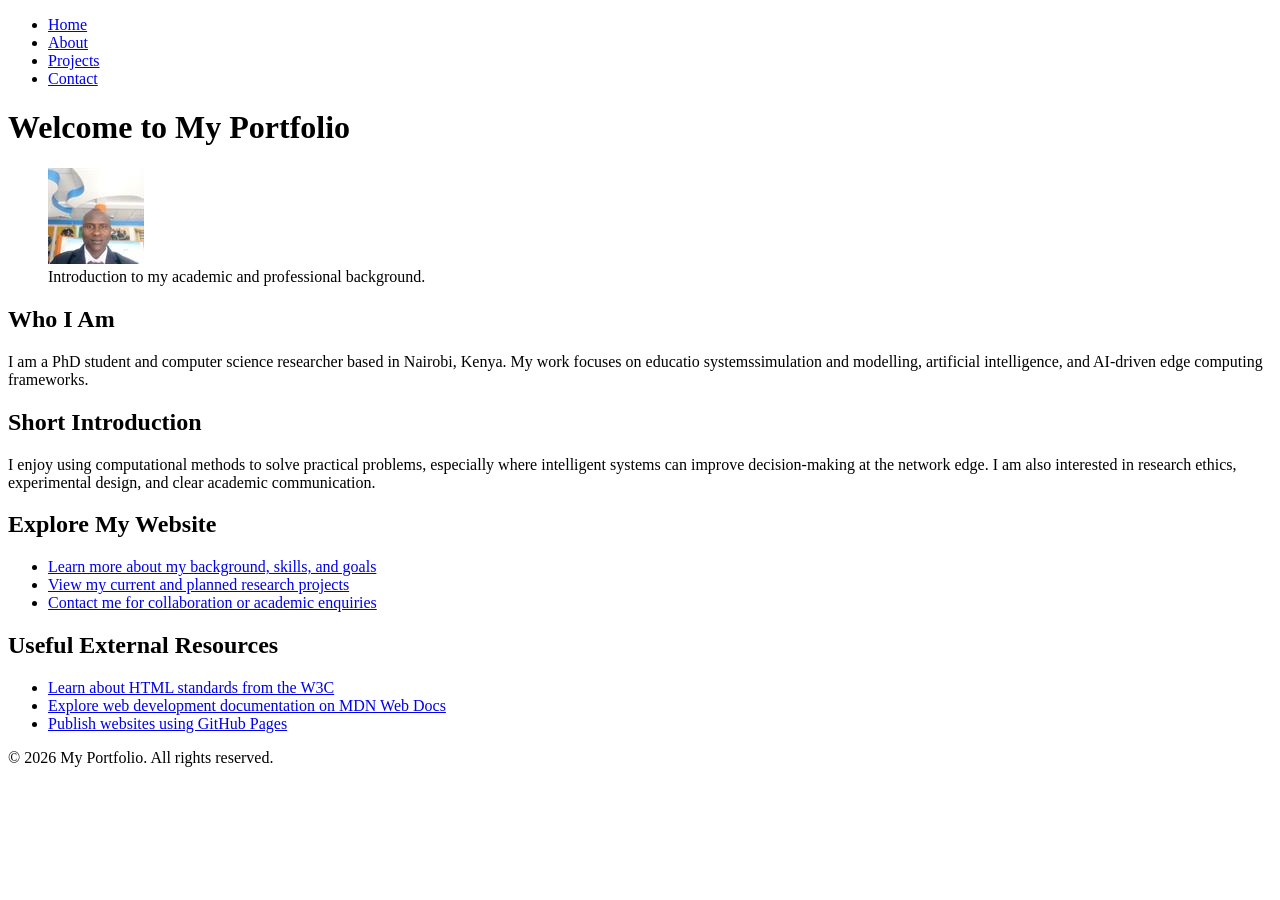
==== index.html @ 08def810 "Week 2 Portfolio Challenge" ====
<!DOCTYPE html>
<html lang="en">
<head>
  <meta charset="UTF-8">
  <meta name="viewport" content="width=device-width, initial-scale=1.0">
  <meta name="description" content="Personal portfolio of a computer science researcher interested in AI, edge computing, simulation, and modelling.">
  <title>Home | My Portfolio</title>
</head>
<body>

  <header>
    <nav aria-label="Main navigation">
      <ul>
        <li><a href="index.html">Home</a></li>
        <li><a href="about.html">About</a></li>
        <li><a href="projects.html">Projects</a></li>
        <li><a href="contact.html">Contact</a></li>
      </ul>
    </nav>
  </header>

  <main>
    <h1>Welcome to My Portfolio</h1>

    <figure>
      <img src="images/Passport.jpg" alt="Portrait of a computer science researcher working at a desk with a laptop">
      <figcaption>Introduction to my academic and professional background.</figcaption>
    </figure>

    <h2>Who I Am</h2>
    <p>
      I am a PhD student and computer science researcher based in Nairobi, Kenya.
      My work focuses on educatio systemssimulation and modelling, artificial intelligence, and
      AI-driven edge computing frameworks.
    </p>

    <h2>Short Introduction</h2>
    <p>
      I enjoy using computational methods to solve practical problems, especially
      where intelligent systems can improve decision-making at the network edge.
      I am also interested in research ethics, experimental design, and clear
      academic communication.
    </p>

    <h2>Explore My Website</h2>
    <ul>
      <li><a href="about.html">Learn more about my background, skills, and goals</a></li>
      <li><a href="projects.html">View my current and planned research projects</a></li>
      <li><a href="contact.html">Contact me for collaboration or academic enquiries</a></li>
    </ul>

    <h2>Useful External Resources</h2>
    <ul>
      <li><a href="https://www.w3.org/html/" target="_blank" rel="noopener">Learn about HTML standards from the W3C</a></li>
      <li><a href="https://developer.mozilla.org/en-US/docs/Web" target="_blank" rel="noopener">Explore web development documentation on MDN Web Docs</a></li>
      <li><a href="https://pages.github.com/" target="_blank" rel="noopener">Publish websites using GitHub Pages</a></li>
    </ul>
  </main>

  <footer>
    <p>&copy; 2026 My Portfolio. All rights reserved.</p>
  </footer>

</body>
</html>
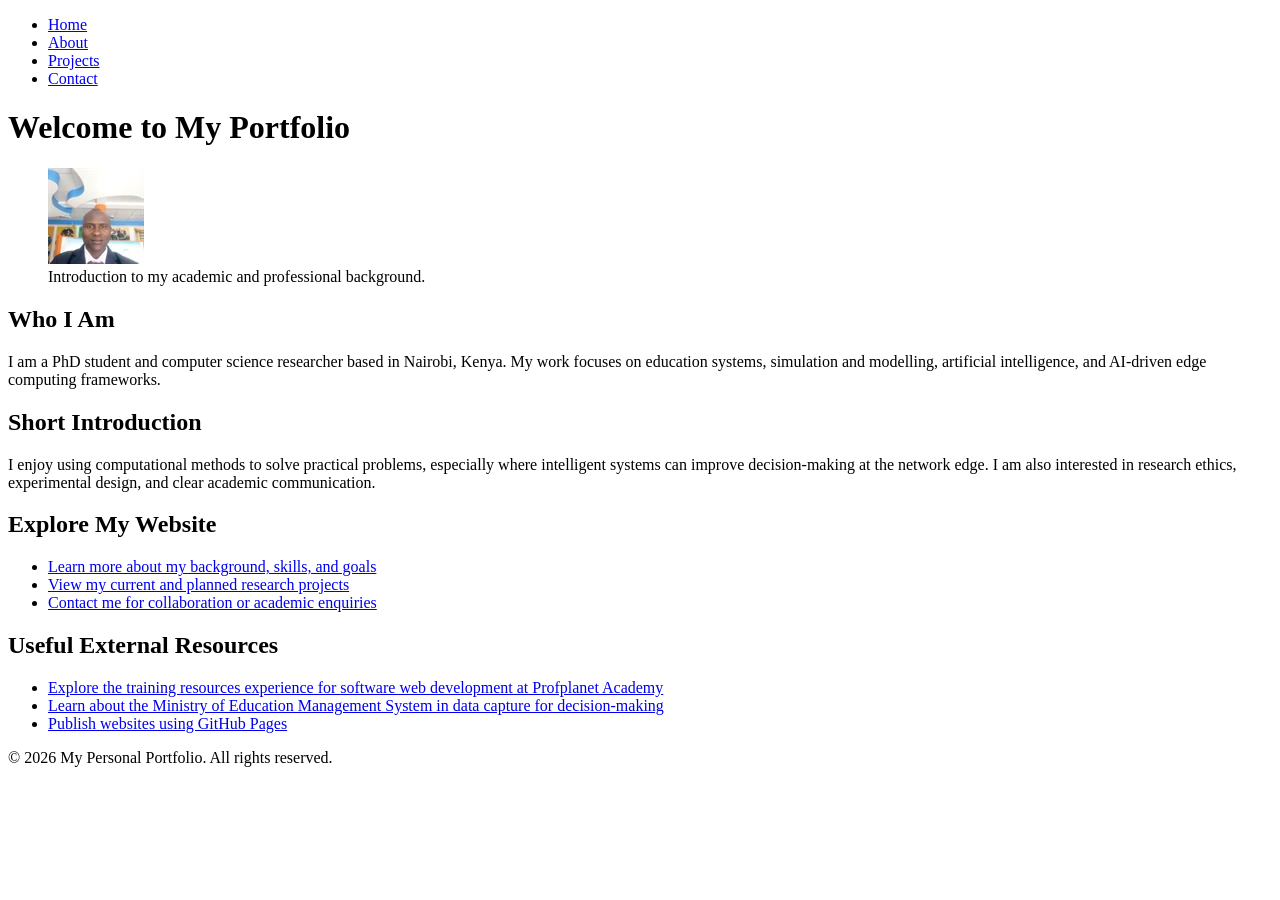
==== commit 5826ab4e: "Add additional content in index and about pages" ====
--- a/index.html
+++ b/index.html
@@ -3,8 +3,8 @@
 <head>
   <meta charset="UTF-8">
   <meta name="viewport" content="width=device-width, initial-scale=1.0">
-  <meta name="description" content="Personal portfolio of a computer science researcher interested in AI, edge computing, simulation, and modelling.">
-  <title>Home | My Portfolio</title>
+  <meta name="description" content="Personal portfolio of a computer science researcher interested in Education systems, edge computing, simulation, and modelling.">
+  <title>Home | My Personal Portfolio</title>
 </head>
 <body>
 
@@ -30,7 +30,7 @@
     <h2>Who I Am</h2>
     <p>
       I am a PhD student and computer science researcher based in Nairobi, Kenya.
-      My work focuses on educatio systemssimulation and modelling, artificial intelligence, and
+      My work focuses on education systems, simulation and modelling, artificial intelligence, and
       AI-driven edge computing frameworks.
     </p>
 
@@ -51,14 +51,14 @@
 
     <h2>Useful External Resources</h2>
     <ul>
-      <li><a href="https://www.w3.org/html/" target="_blank" rel="noopener">Learn about HTML standards from the W3C</a></li>
-      <li><a href="https://developer.mozilla.org/en-US/docs/Web" target="_blank" rel="noopener">Explore web development documentation on MDN Web Docs</a></li>
+      <li><a href="https://www.profplanetacademy.com" target="_blank" rel="noopener">Explore the training resources experience for software web development at Profplanet Academy</a></li>
+      <li><a href="http://kemis.go.ke" target="_blank" rel="noopener">Learn about the Ministry of Education Management System in data capture for decision-making</a></li>
       <li><a href="https://pages.github.com/" target="_blank" rel="noopener">Publish websites using GitHub Pages</a></li>
     </ul>
   </main>
 
   <footer>
-    <p>&copy; 2026 My Portfolio. All rights reserved.</p>
+    <p>&copy; 2026 My Personal Portfolio. All rights reserved.</p>
   </footer>
 
 </body>
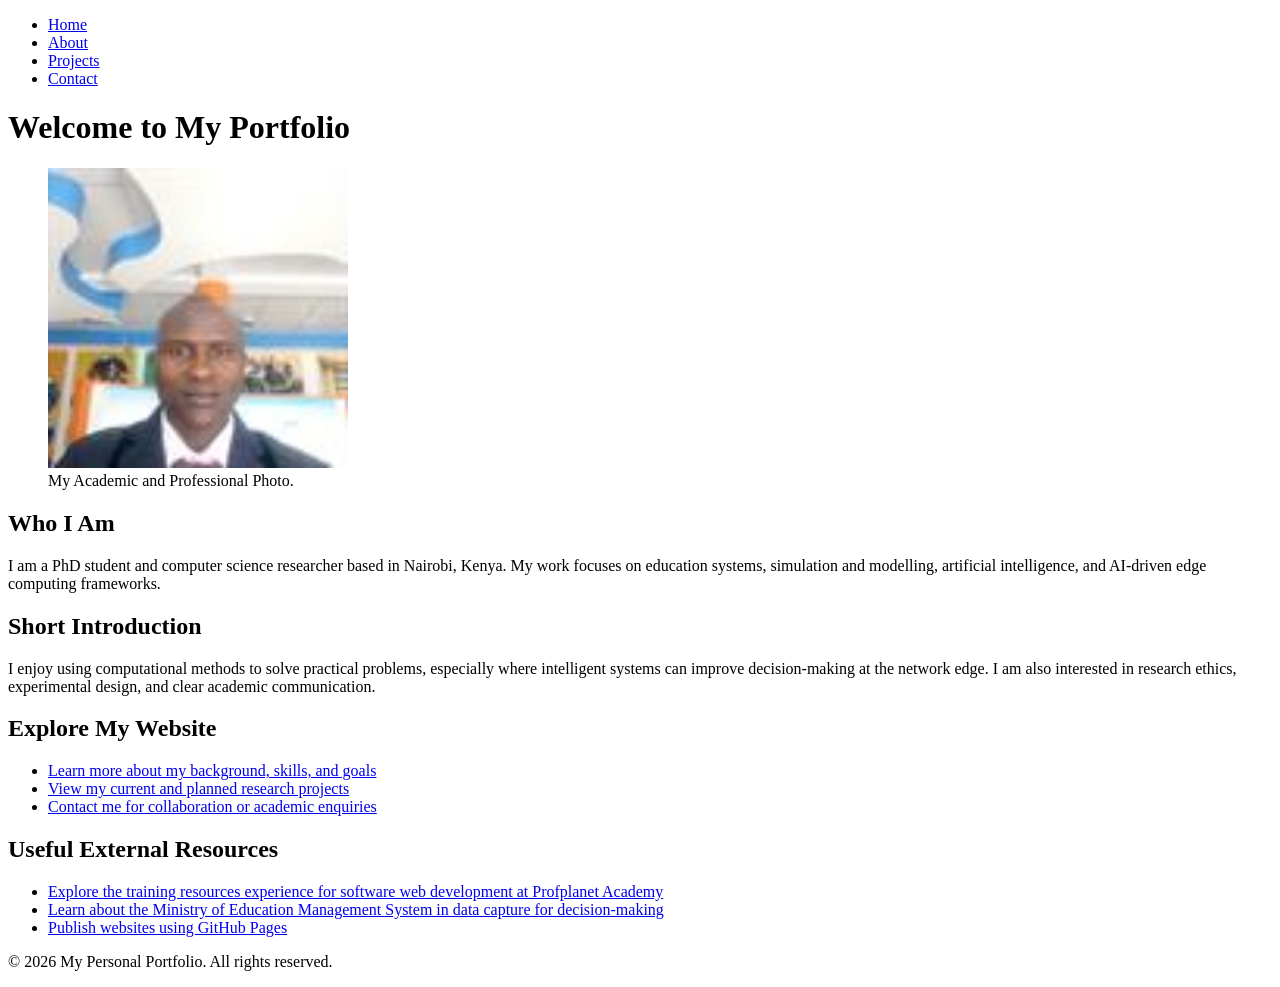
==== commit f2021b17: "Add updates on images,and content for three pages" ====
--- a/index.html
+++ b/index.html
@@ -23,8 +23,8 @@
     <h1>Welcome to My Portfolio</h1>
 
     <figure>
-      <img src="images/Passport.jpg" alt="Portrait of a computer science researcher working at a desk with a laptop">
-      <figcaption>Introduction to my academic and professional background.</figcaption>
+      <img src="images/Profile.jpg" style="width: 300px; height: auto" alt="Portrait of a computer science researcher working at a desk with a laptop">
+      <figcaption>My Academic and Professional Photo.</figcaption>
     </figure>
 
     <h2>Who I Am</h2>
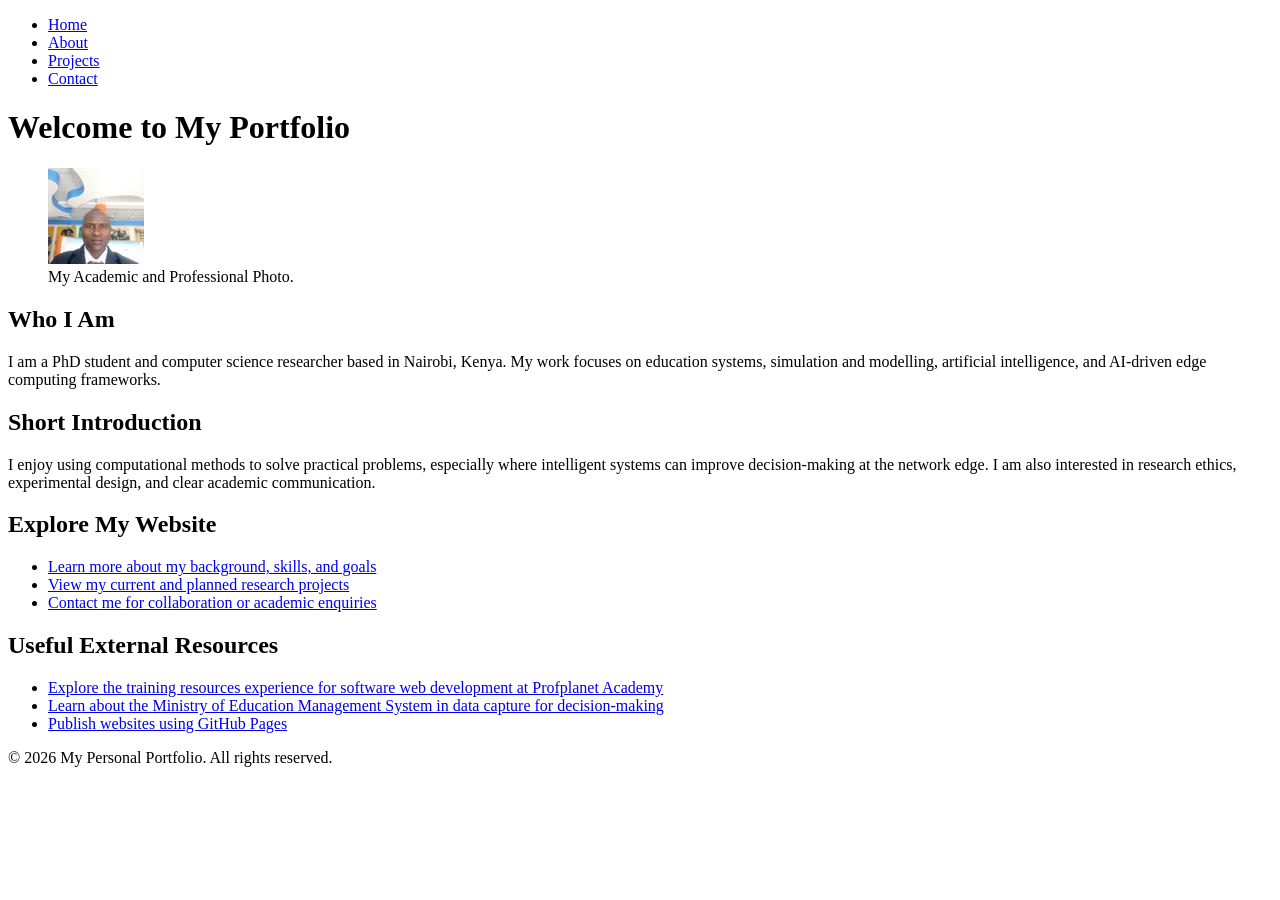
==== commit 2bc82968: "Add changes in about file, contact, project and index file" ====
--- a/index.html
+++ b/index.html
@@ -23,7 +23,7 @@
     <h1>Welcome to My Portfolio</h1>
 
     <figure>
-      <img src="images/Profile.jpg" style="width: 300px; height: auto" alt="Portrait of a computer science researcher working at a desk with a laptop">
+      <img src="images/Profile.jpg" style="max-width: 100%; height: auto;" alt="Portrait of a computer science researcher working at a desk with a laptop">
       <figcaption>My Academic and Professional Photo.</figcaption>
     </figure>
 
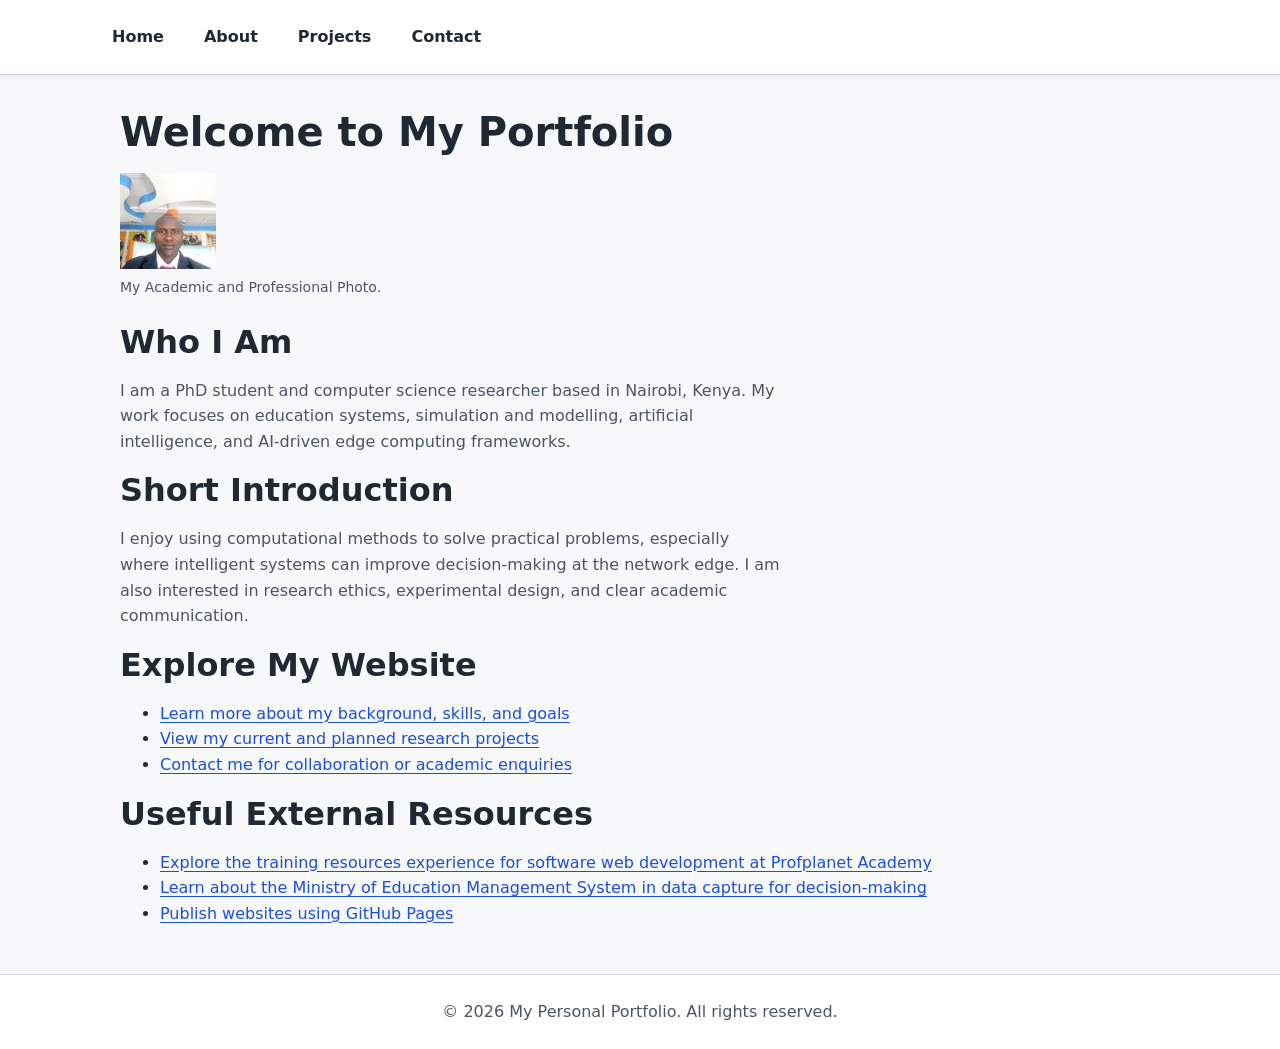
==== commit 76cd8095: "Add external stylesheet with CSS reset and design tokens" ====
--- a/index.html
+++ b/index.html
@@ -1,65 +1,101 @@
-<!DOCTYPE html>
+<!doctype html>
 <html lang="en">
-<head>
-  <meta charset="UTF-8">
-  <meta name="viewport" content="width=device-width, initial-scale=1.0">
-  <meta name="description" content="Personal portfolio of a computer science researcher interested in Education systems, edge computing, simulation, and modelling.">
-  <title>Home | My Personal Portfolio</title>
-</head>
-<body>
+  <head>
+    <link rel="stylesheet" href="css/styles.css" />
+    <meta charset="UTF-8" />
+    <meta name="viewport" content="width=device-width, initial-scale=1.0" />
+    <meta
+      name="description"
+      content="Personal portfolio of a computer science researcher interested in Education systems, edge computing, simulation, and modelling."
+    />
+    <title>Home | My Personal Portfolio</title>
+    
+  </head>
+  <body>
+    <header>
+      <nav aria-label="Main navigation">
+        <ul>
+          <li><a href="index.html">Home</a></li>
+          <li><a href="about.html">About</a></li>
+          <li><a href="projects.html">Projects</a></li>
+          <li><a href="contact.html">Contact</a></li>
+        </ul>
+      </nav>
+    </header>
 
-  <header>
-    <nav aria-label="Main navigation">
+    <main>
+      <h1>Welcome to My Portfolio</h1>
+
+      <figure>
+        <img
+          src="images/Profile.jpg"
+          style="max-width: 100%; height: auto"
+          alt="Portrait of a computer science researcher working at a desk with a laptop"
+        />
+        <figcaption>My Academic and Professional Photo.</figcaption>
+      </figure>
+
+      <h2>Who I Am</h2>
+      <p>
+        I am a PhD student and computer science researcher based in Nairobi,
+        Kenya. My work focuses on education systems, simulation and modelling,
+        artificial intelligence, and AI-driven edge computing frameworks.
+      </p>
+
+      <h2>Short Introduction</h2>
+      <p>
+        I enjoy using computational methods to solve practical problems,
+        especially where intelligent systems can improve decision-making at the
+        network edge. I am also interested in research ethics, experimental
+        design, and clear academic communication.
+      </p>
+
+      <h2>Explore My Website</h2>
       <ul>
-        <li><a href="index.html">Home</a></li>
-        <li><a href="about.html">About</a></li>
-        <li><a href="projects.html">Projects</a></li>
-        <li><a href="contact.html">Contact</a></li>
+        <li>
+          <a href="about.html"
+            >Learn more about my background, skills, and goals</a
+          >
+        </li>
+        <li>
+          <a href="projects.html"
+            >View my current and planned research projects</a
+          >
+        </li>
+        <li>
+          <a href="contact.html"
+            >Contact me for collaboration or academic enquiries</a
+          >
+        </li>
       </ul>
-    </nav>
-  </header>
 
-  <main>
-    <h1>Welcome to My Portfolio</h1>
+      <h2>Useful External Resources</h2>
+      <ul>
+        <li>
+          <a
+            href="https://www.profplanetacademy.com"
+            target="_blank"
+            rel="noopener"
+            >Explore the training resources experience for software web
+            development at Profplanet Academy</a
+          >
+        </li>
+        <li>
+          <a href="http://kemis.go.ke" target="_blank" rel="noopener"
+            >Learn about the Ministry of Education Management System in data
+            capture for decision-making</a
+          >
+        </li>
+        <li>
+          <a href="https://pages.github.com/" target="_blank" rel="noopener"
+            >Publish websites using GitHub Pages</a
+          >
+        </li>
+      </ul>
+    </main>
 
-    <figure>
-      <img src="images/Profile.jpg" style="max-width: 100%; height: auto;" alt="Portrait of a computer science researcher working at a desk with a laptop">
-      <figcaption>My Academic and Professional Photo.</figcaption>
-    </figure>
-
-    <h2>Who I Am</h2>
-    <p>
-      I am a PhD student and computer science researcher based in Nairobi, Kenya.
-      My work focuses on education systems, simulation and modelling, artificial intelligence, and
-      AI-driven edge computing frameworks.
-    </p>
-
-    <h2>Short Introduction</h2>
-    <p>
-      I enjoy using computational methods to solve practical problems, especially
-      where intelligent systems can improve decision-making at the network edge.
-      I am also interested in research ethics, experimental design, and clear
-      academic communication.
-    </p>
-
-    <h2>Explore My Website</h2>
-    <ul>
-      <li><a href="about.html">Learn more about my background, skills, and goals</a></li>
-      <li><a href="projects.html">View my current and planned research projects</a></li>
-      <li><a href="contact.html">Contact me for collaboration or academic enquiries</a></li>
-    </ul>
-
-    <h2>Useful External Resources</h2>
-    <ul>
-      <li><a href="https://www.profplanetacademy.com" target="_blank" rel="noopener">Explore the training resources experience for software web development at Profplanet Academy</a></li>
-      <li><a href="http://kemis.go.ke" target="_blank" rel="noopener">Learn about the Ministry of Education Management System in data capture for decision-making</a></li>
-      <li><a href="https://pages.github.com/" target="_blank" rel="noopener">Publish websites using GitHub Pages</a></li>
-    </ul>
-  </main>
-
-  <footer>
-    <p>&copy; 2026 My Personal Portfolio. All rights reserved.</p>
-  </footer>
-
-</body>
+    <footer>
+      <p>&copy; 2026 My Personal Portfolio. All rights reserved.</p>
+    </footer>
+  </body>
 </html>
--- a/css/styles.css
+++ b/css/styles.css
@@ -0,0 +1,628 @@
+/*
+  Portfolio stylesheet
+  File: css/styles.css
+  Used by: index.html, about.html, projects.html, contact.html
+*/
+
+/* ---------- 1. Design tokens ---------- */
+
+:root {
+  --color-background: #f7f8fa;
+  --color-surface: #ffffff;
+  --color-text: #1f2933;
+  --color-muted: #4b5563;
+  --color-primary: #1d4ed8;
+  --color-primary-dark: #16389c;
+  --color-accent: #92400e;
+  --color-border: #d1d5db;
+  --color-table-header: #e8eefc;
+
+  --font-size-sm: 0.875rem;
+  --font-size-base: 1rem;
+  --font-size-lg: 1.25rem;
+  --font-size-xl: 1.5rem;
+  --font-size-2xl: 2rem;
+  --font-size-3xl: 2.5rem;
+
+  --space-1: 0.25rem;
+  --space-2: 0.5rem;
+  --space-3: 1rem;
+  --space-4: 1.5rem;
+  --space-5: 2rem;
+  --space-6: 3rem;
+
+  --radius-sm: 0.375rem;
+  --radius-md: 0.75rem;
+  --border-width: 1px;
+  --container-width: 68rem;
+  --header-height: 6rem;
+  --transition-speed: 180ms;
+}
+
+/* ---------- 2. Reset ---------- */
+
+*,
+*::before,
+*::after {
+  box-sizing: border-box;
+}
+
+html {
+  scroll-behavior: smooth;
+  scroll-padding-top: var(--header-height);
+}
+
+body {
+  margin: 0;
+  font-family:
+    "Inter",
+    "Segoe UI",
+    system-ui,
+    -apple-system,
+    sans-serif;
+  font-size: var(--font-size-base);
+  line-height: 1.6;
+  color: var(--color-text);
+  background-color: var(--color-background);
+}
+
+img,
+video {
+  display: block;
+  max-width: 100%;
+  height: auto;
+}
+
+iframe {
+  display: block;
+  max-width: 100%;
+}
+
+figure {
+  max-width: 100%;
+  margin: 0 0 var(--space-4);
+}
+
+figcaption {
+  margin-top: var(--space-2);
+  color: var(--color-muted);
+  font-size: var(--font-size-sm);
+  line-height: 1.5;
+}
+
+button,
+input,
+textarea,
+select {
+  font: inherit;
+}
+
+main,
+section,
+article,
+nav,
+header,
+footer,
+figure {
+  min-width: 0;
+}
+
+pre {
+  max-width: 100%;
+  overflow-x: auto;
+}
+
+p,
+li,
+td,
+th {
+  overflow-wrap: break-word;
+}
+
+/* ---------- 3. Global typography ---------- */
+
+h1,
+h2,
+h3,
+h4 {
+  color: var(--color-text);
+  line-height: 1.25;
+  overflow-wrap: anywhere;
+}
+
+h1 {
+  margin: 0 0 var(--space-3);
+  font-size: var(--font-size-3xl);
+}
+
+h2 {
+  margin: 0 0 var(--space-3);
+  font-size: var(--font-size-2xl);
+}
+
+h3 {
+  margin: 0 0 var(--space-2);
+  font-size: var(--font-size-xl);
+}
+
+p {
+  max-width: 65ch;
+  margin: 0 0 var(--space-3);
+  color: var(--color-muted);
+}
+
+strong,
+b {
+  color: var(--color-text);
+}
+
+small,
+.small-text {
+  font-size: var(--font-size-sm);
+  color: var(--color-muted);
+}
+
+/* ---------- 4. Page layout ---------- */
+
+/* Works with the plain <main> in projects.html. */
+main {
+  width: 100%;
+  max-width: var(--container-width);
+  margin: 0 auto;
+  padding: var(--space-5) var(--space-4);
+}
+
+/* Reusable container for other pages. */
+.container {
+  width: 100%;
+  max-width: var(--container-width);
+  margin: 0 auto;
+  padding: 0 var(--space-4);
+}
+
+section {
+  margin: 0 0 var(--space-5);
+  padding: var(--space-4);
+  background-color: var(--color-surface);
+  border: var(--border-width) solid var(--color-border);
+  border-radius: var(--radius-md);
+  box-shadow: 0 2px 8px rgb(31 41 51 / 0.05);
+}
+
+section > h2 {
+  margin-bottom: var(--space-3);
+}
+
+.section {
+  padding: var(--space-5) 0;
+  border-bottom: var(--border-width) solid var(--color-border);
+}
+
+.section:last-of-type {
+  border-bottom: 0;
+}
+
+.page-title {
+  margin-bottom: var(--space-3);
+  font-size: var(--font-size-3xl);
+  line-height: 1.15;
+}
+
+/* ---------- 5. Sticky header and navigation ---------- */
+
+/* Targets the actual <header> in projects.html. */
+body > header {
+  position: sticky;
+  top: 0;
+  z-index: 100;
+  padding: var(--space-3) var(--space-4);
+  background-color: var(--color-surface);
+  border-bottom: var(--border-width) solid var(--color-border);
+  box-shadow: 0 2px 6px rgb(31 41 51 / 0.05);
+}
+
+/* Also supports reusable header classes. */
+.site-header {
+  position: sticky;
+  top: 0;
+  z-index: 100;
+  background-color: var(--color-surface);
+  border-bottom: var(--border-width) solid var(--color-border);
+}
+
+body > header nav,
+.site-nav {
+  width: 100%;
+  max-width: var(--container-width);
+  margin: 0 auto;
+}
+
+body > header nav ul,
+.site-nav ul {
+  display: flex;
+  flex-wrap: wrap;
+  align-items: center;
+  gap: var(--space-2);
+  margin: 0;
+  padding: 0;
+  list-style: none;
+}
+
+body > header nav a,
+.site-nav a {
+  display: inline-block;
+  padding: var(--space-2) var(--space-3);
+  border-radius: var(--radius-sm);
+  color: var(--color-text);
+  font-weight: 600;
+  text-decoration: none;
+  transition:
+    background-color var(--transition-speed) ease,
+    color var(--transition-speed) ease;
+}
+
+body > header nav a:hover,
+.site-nav a:hover {
+  color: var(--color-surface);
+  background-color: var(--color-primary);
+}
+
+body > header nav a:focus-visible,
+.site-nav a:focus-visible {
+  color: var(--color-surface);
+  background-color: var(--color-primary);
+}
+
+/* ---------- 6. Links and keyboard accessibility ---------- */
+
+a {
+  color: var(--color-primary);
+  text-underline-offset: 0.2em;
+  transition: color var(--transition-speed) ease;
+}
+
+a:hover {
+  color: var(--color-primary-dark);
+  text-decoration-thickness: 2px;
+}
+
+a:focus-visible,
+button:focus-visible,
+input:focus-visible,
+textarea:focus-visible,
+select:focus-visible {
+  outline: 3px solid var(--color-accent);
+  outline-offset: 3px;
+}
+
+/* ---------- 7. Reusable buttons ---------- */
+
+.button {
+  display: inline-block;
+  max-width: 100%;
+  padding: var(--space-2) var(--space-4);
+  border: var(--border-width) solid var(--color-primary);
+  border-radius: var(--radius-sm);
+  background-color: var(--color-primary);
+  color: var(--color-surface);
+  font: inherit;
+  font-weight: 600;
+  text-align: center;
+  text-decoration: none;
+  cursor: pointer;
+  transition:
+    background-color var(--transition-speed) ease,
+    border-color var(--transition-speed) ease,
+    color var(--transition-speed) ease,
+    transform var(--transition-speed) ease;
+}
+
+.button:hover {
+  background-color: var(--color-primary-dark);
+  border-color: var(--color-primary-dark);
+  color: var(--color-surface);
+  transform: translateY(-2px);
+}
+
+.button-secondary {
+  background-color: transparent;
+  color: var(--color-primary);
+}
+
+.button-secondary:hover {
+  background-color: var(--color-primary);
+  color: var(--color-surface);
+}
+
+/* ---------- 8. Project cards and images ---------- */
+
+/* Each project <section> becomes a card. */
+main > section {
+  position: relative;
+  min-width: 0;
+  margin-bottom: var(--space-5);
+  padding: var(--space-4);
+  background-color: var(--color-surface);
+  border: var(--border-width) solid var(--color-border);
+  border-radius: var(--radius-md);
+  box-shadow: 0 2px 8px rgb(31 41 51 / 0.06);
+  transition:
+    box-shadow var(--transition-speed) ease,
+    transform var(--transition-speed) ease;
+}
+
+main > section:hover {
+  box-shadow: 0 6px 16px rgb(31 41 51 / 0.1);
+}
+
+main > section img,
+.project-card img {
+  width: 100%;
+  max-width: 100%;
+  height: auto;
+  margin-bottom: var(--space-2);
+  border-radius: var(--radius-sm);
+  object-fit: contain;
+}
+
+main > section figure {
+  margin-bottom: var(--space-4);
+}
+
+.project-grid {
+  display: grid;
+  grid-template-columns: repeat(auto-fit, minmax(min(100%, 17rem), 1fr));
+  gap: var(--space-4);
+}
+
+.project-card,
+.profile-card,
+.contact-card,
+.card {
+  position: relative;
+  min-width: 0;
+  padding: var(--space-4);
+  margin-bottom: var(--space-4);
+  background-color: var(--color-surface);
+  border: var(--border-width) solid var(--color-border);
+  border-radius: var(--radius-md);
+  box-shadow: 0 2px 8px rgb(31 41 51 / 0.06);
+}
+
+.project-card:hover {
+  transform: translateY(-2px);
+}
+
+.card h2,
+.card h3,
+.project-card h2,
+.project-card h3 {
+  margin-top: 0;
+}
+
+.card p:last-child,
+.project-card p:last-child {
+  margin-bottom: 0;
+}
+
+/* Optional badge: place inside a relatively positioned card. */
+.badge {
+  position: absolute;
+  top: var(--space-3);
+  right: var(--space-3);
+  z-index: 1;
+  max-width: calc(100% - 2 * var(--space-3));
+  padding: var(--space-1) var(--space-2);
+  border-radius: 999px;
+  background-color: var(--color-accent);
+  color: var(--color-surface);
+  font-size: var(--font-size-sm);
+  font-weight: 700;
+  overflow-wrap: anywhere;
+}
+
+.badge-featured {
+  background-color: var(--color-primary);
+}
+
+.badge-in-progress {
+  background-color: var(--color-accent);
+}
+
+/* ---------- 9. Project summary table ---------- */
+
+main > table {
+  width: 100%;
+  max-width: 100%;
+  margin: var(--space-4) 0 var(--space-5);
+  border-collapse: collapse;
+  background-color: var(--color-surface);
+  border: var(--border-width) solid var(--color-border);
+  border-radius: var(--radius-sm);
+}
+
+/* The table scrolls within its own area on small screens. */
+main > table {
+  display: block;
+  overflow-x: auto;
+}
+
+table caption {
+  padding: var(--space-3);
+  color: var(--color-muted);
+  font-size: var(--font-size-sm);
+  text-align: left;
+}
+
+table th,
+table td {
+  padding: var(--space-3);
+  border: var(--border-width) solid var(--color-border);
+  text-align: left;
+  vertical-align: top;
+  line-height: 1.5;
+}
+
+table thead th {
+  background-color: var(--color-table-header);
+  color: var(--color-text);
+  font-weight: 700;
+}
+
+table tbody th {
+  background-color: var(--color-background);
+  font-weight: 600;
+}
+
+table tbody tr:nth-child(even) {
+  background-color: #f8fafc;
+}
+
+/* ---------- 10. Contact form ---------- */
+
+.contact-form {
+  width: 100%;
+  max-width: 40rem;
+}
+
+.form-field {
+  margin-bottom: var(--space-4);
+}
+
+label {
+  display: block;
+  margin-bottom: var(--space-2);
+  color: var(--color-text);
+  font-weight: 600;
+}
+
+input,
+textarea,
+select {
+  display: block;
+  width: 100%;
+  min-width: 0;
+  padding: var(--space-2) var(--space-3);
+  border: var(--border-width) solid var(--color-border);
+  border-radius: var(--radius-sm);
+  background-color: var(--color-surface);
+  color: var(--color-text);
+  line-height: 1.5;
+}
+
+textarea {
+  min-height: 8rem;
+  resize: vertical;
+}
+
+input:focus-visible,
+textarea:focus-visible,
+select:focus-visible {
+  border-color: var(--color-primary);
+}
+
+/* ---------- 11. Footer ---------- */
+
+body > footer,
+.site-footer {
+  padding: var(--space-4);
+  background-color: var(--color-surface);
+  border-top: var(--border-width) solid var(--color-border);
+  color: var(--color-muted);
+}
+
+body > footer p,
+.site-footer p {
+  max-width: var(--container-width);
+  margin: 0 auto;
+  text-align: center;
+}
+
+/* ---------- 12. Tablet screens ---------- */
+
+@media (max-width: 768px) {
+  :root {
+    --font-size-3xl: 2.25rem;
+    --font-size-2xl: 1.75rem;
+  }
+
+  main {
+    padding: var(--space-4);
+  }
+
+  main > section {
+    padding: var(--space-3);
+  }
+
+  body > header nav ul,
+  .site-nav ul {
+    gap: var(--space-1);
+  }
+}
+
+/* ---------- 13. Mobile screens ---------- */
+
+@media (max-width: 480px) {
+  :root {
+    --font-size-3xl: 2rem;
+    --font-size-2xl: 1.625rem;
+    --header-height: 8rem;
+  }
+
+  main {
+    padding: var(--space-3);
+  }
+
+  body > header {
+    padding: var(--space-2);
+  }
+
+  body > header nav ul,
+  .site-nav ul {
+    width: 100%;
+    gap: var(--space-1);
+  }
+
+  body > header nav a,
+  .site-nav a {
+    padding: var(--space-2);
+    text-align: center;
+  }
+
+  main > section {
+    padding: var(--space-3);
+    margin-bottom: var(--space-4);
+  }
+
+  .project-grid {
+    grid-template-columns: minmax(0, 1fr);
+  }
+
+  table th,
+  table td {
+    padding: var(--space-2);
+  }
+
+  .button {
+    max-width: 100%;
+  }
+}
+
+/* ---------- 14. Reduced motion ---------- */
+
+@media (prefers-reduced-motion: reduce) {
+  *,
+  *::before,
+  *::after {
+    scroll-behavior: auto !important;
+    transition-duration: 0.01ms !important;
+    animation-duration: 0.01ms !important;
+    animation-iteration-count: 1 !important;
+  }
+
+  main > section:hover,
+  .project-card:hover,
+  .button:hover {
+    transform: none;
+  }
+}
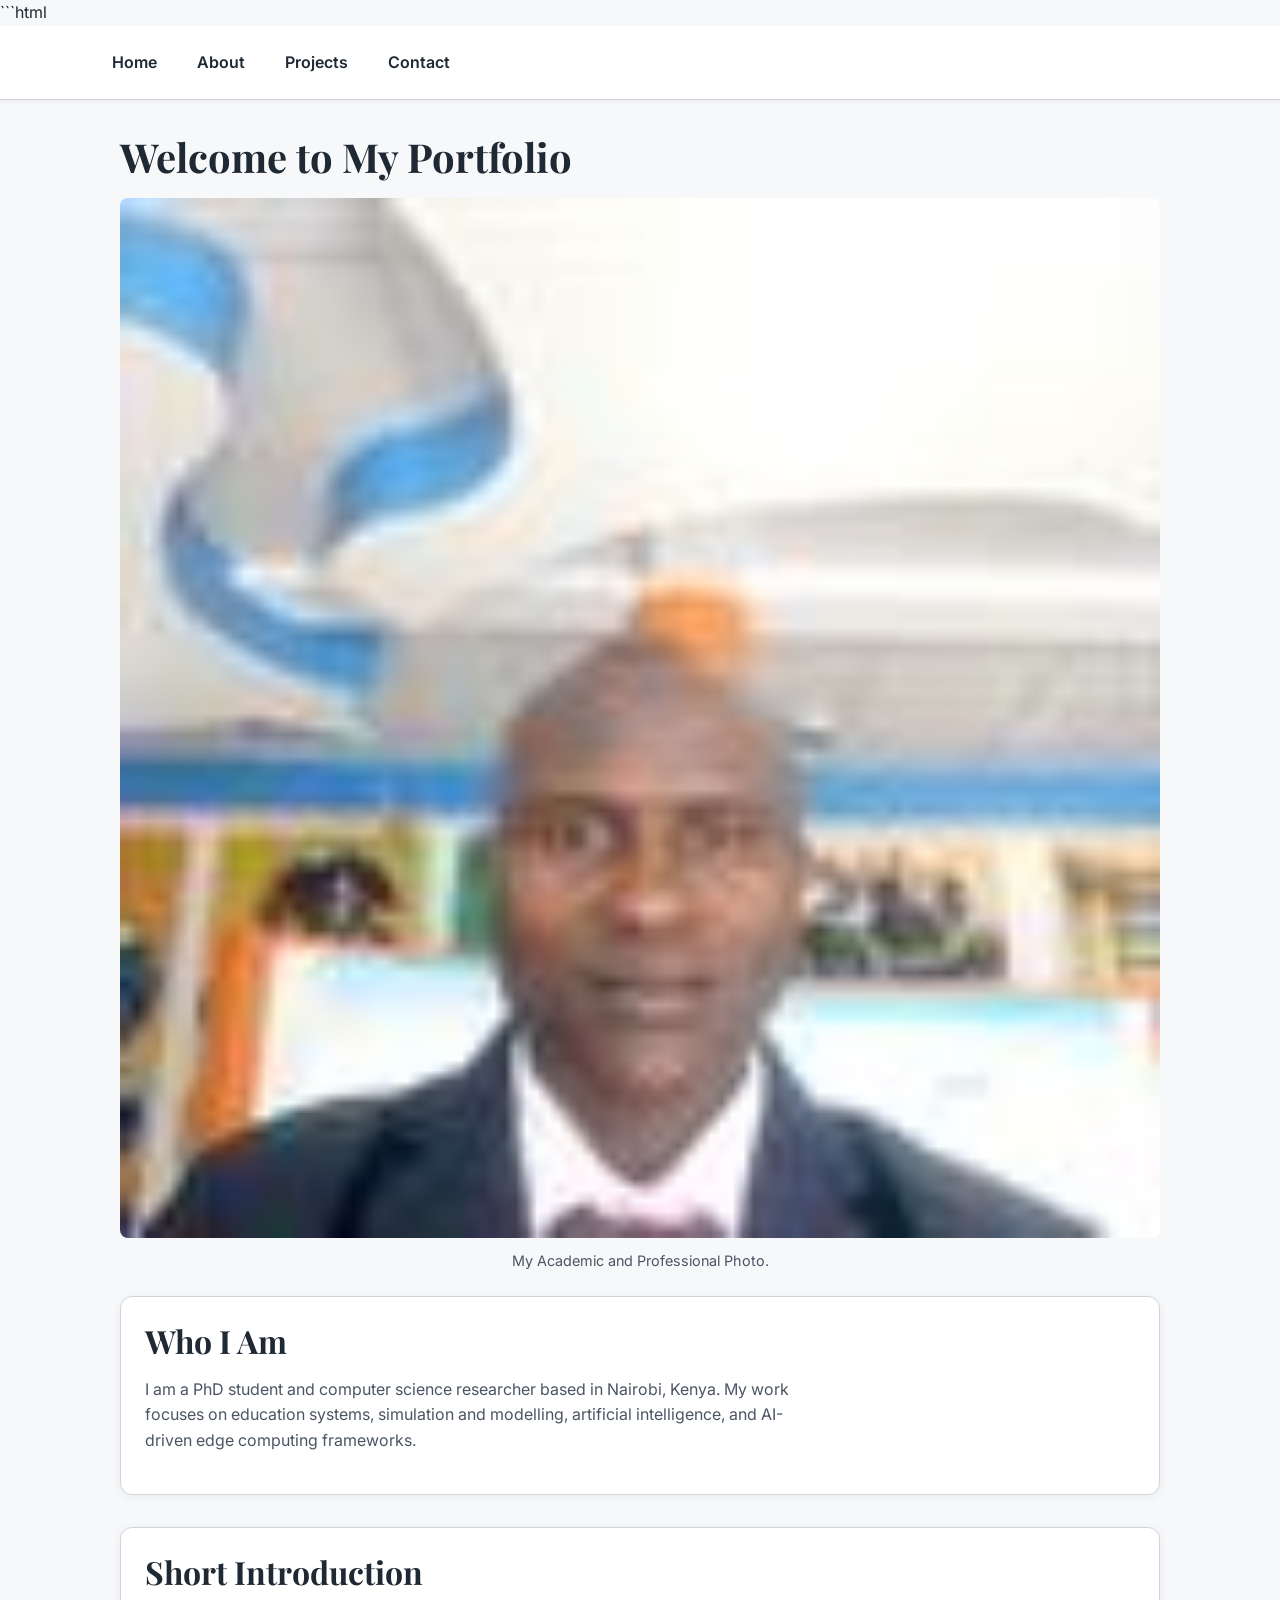
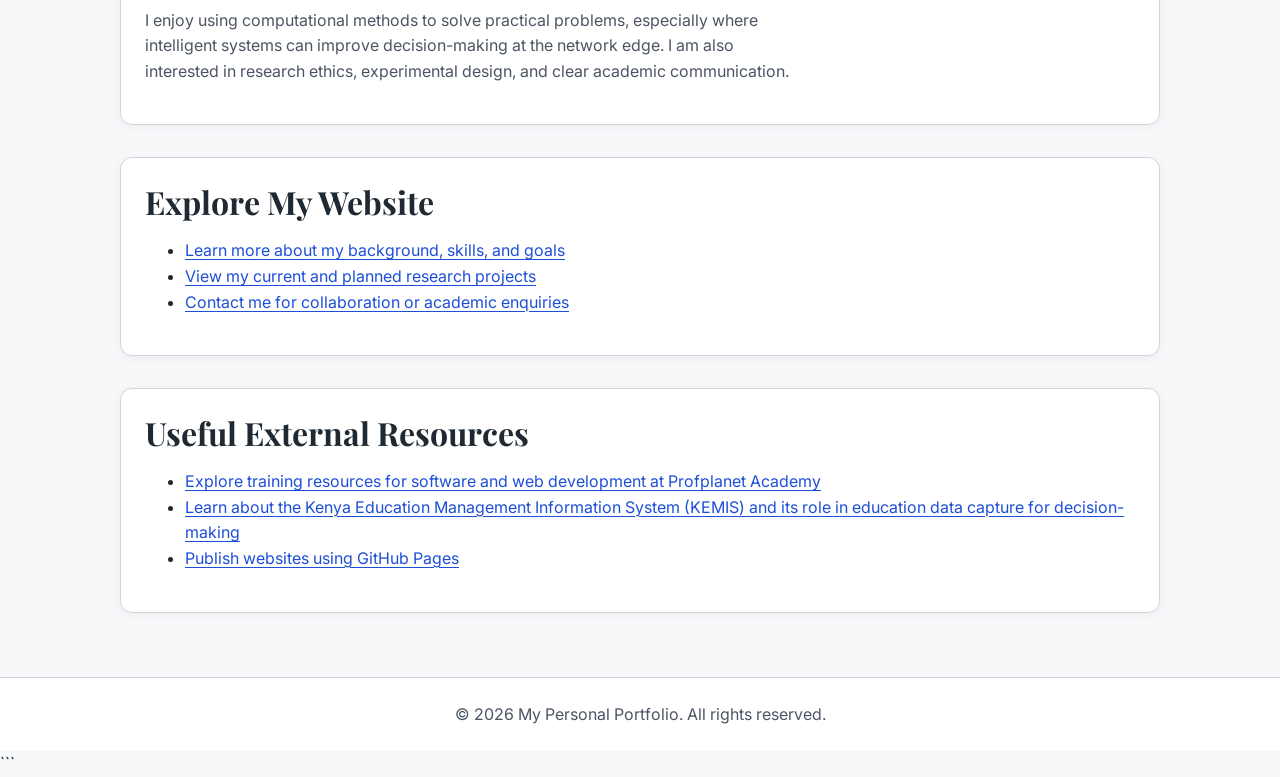
==== commit 2422b449: "Update index.html, about.html, contact.html, projects.html and styles.css" ====
--- a/index.html
+++ b/index.html
@@ -1,101 +1,162 @@
+```html
 <!doctype html>
 <html lang="en">
   <head>
-    <link rel="stylesheet" href="css/styles.css" />
     <meta charset="UTF-8" />
+
     <meta name="viewport" content="width=device-width, initial-scale=1.0" />
+
     <meta
       name="description"
-      content="Personal portfolio of a computer science researcher interested in Education systems, edge computing, simulation, and modelling."
+      content="Personal portfolio of a computer science researcher interested in education systems, edge computing, simulation, and modelling."
     />
+
     <title>Home | My Personal Portfolio</title>
-    
+
+    <!-- Google Fonts: Inter and Playfair Display -->
+    <link rel="preconnect" href="https://fonts.googleapis.com" />
+    <link rel="preconnect" href="https://fonts.gstatic.com" crossorigin />
+
+    <link
+      href="https://fonts.googleapis.com/css2?family=Inter:ital,opsz,wght@0,14..32,100..900;1,14..32,100..900&family=Playfair+Display:ital,wght@0,400..900;1,400..900&display=swap"
+      rel="stylesheet"
+    />
+
+    <!-- Main Stylesheet -->
+    <link rel="stylesheet" href="css/styles.css" />
   </head>
+
   <body>
+    <!-- Header and Navigation -->
     <header>
       <nav aria-label="Main navigation">
         <ul>
-          <li><a href="index.html">Home</a></li>
-          <li><a href="about.html">About</a></li>
-          <li><a href="projects.html">Projects</a></li>
-          <li><a href="contact.html">Contact</a></li>
+          <li>
+            <a href="index.html" aria-current="page">Home</a>
+          </li>
+
+          <li>
+            <a href="about.html">About</a>
+          </li>
+
+          <li>
+            <a href="projects.html">Projects</a>
+          </li>
+
+          <li>
+            <a href="contact.html">Contact</a>
+          </li>
         </ul>
       </nav>
     </header>
 
+    <!-- Main Content -->
     <main>
       <h1>Welcome to My Portfolio</h1>
 
+      <!-- Profile Image -->
       <figure>
         <img
           src="images/Profile.jpg"
-          style="max-width: 100%; height: auto"
           alt="Portrait of a computer science researcher working at a desk with a laptop"
-        />
+          width="1200" 
+          height="800">
+
         <figcaption>My Academic and Professional Photo.</figcaption>
       </figure>
 
-      <h2>Who I Am</h2>
-      <p>
-        I am a PhD student and computer science researcher based in Nairobi,
-        Kenya. My work focuses on education systems, simulation and modelling,
-        artificial intelligence, and AI-driven edge computing frameworks.
-      </p>
+      <!-- Introduction -->
+      <section aria-labelledby="who-i-am-heading">
+        <h2 id="who-i-am-heading">Who I Am</h2>
 
-      <h2>Short Introduction</h2>
-      <p>
-        I enjoy using computational methods to solve practical problems,
-        especially where intelligent systems can improve decision-making at the
-        network edge. I am also interested in research ethics, experimental
-        design, and clear academic communication.
-      </p>
+        <p>
+          I am a PhD student and computer science researcher based in Nairobi,
+          Kenya. My work focuses on education systems, simulation and modelling,
+          artificial intelligence, and AI-driven edge computing frameworks.
+        </p>
+      </section>
 
-      <h2>Explore My Website</h2>
-      <ul>
-        <li>
-          <a href="about.html"
-            >Learn more about my background, skills, and goals</a
-          >
-        </li>
-        <li>
-          <a href="projects.html"
-            >View my current and planned research projects</a
-          >
-        </li>
-        <li>
-          <a href="contact.html"
-            >Contact me for collaboration or academic enquiries</a
-          >
-        </li>
-      </ul>
+      <!-- Short Introduction -->
+      <section aria-labelledby="introduction-heading">
+        <h2 id="introduction-heading">Short Introduction</h2>
 
-      <h2>Useful External Resources</h2>
-      <ul>
-        <li>
-          <a
-            href="https://www.profplanetacademy.com"
-            target="_blank"
-            rel="noopener"
-            >Explore the training resources experience for software web
-            development at Profplanet Academy</a
-          >
-        </li>
-        <li>
-          <a href="http://kemis.go.ke" target="_blank" rel="noopener"
-            >Learn about the Ministry of Education Management System in data
-            capture for decision-making</a
-          >
-        </li>
-        <li>
-          <a href="https://pages.github.com/" target="_blank" rel="noopener"
-            >Publish websites using GitHub Pages</a
-          >
-        </li>
-      </ul>
+        <p>
+          I enjoy using computational methods to solve practical problems,
+          especially where intelligent systems can improve decision-making at
+          the network edge. I am also interested in research ethics,
+          experimental design, and clear academic communication.
+        </p>
+      </section>
+
+      <!-- Website Navigation -->
+      <section aria-labelledby="explore-heading">
+        <h2 id="explore-heading">Explore My Website</h2>
+
+        <ul>
+          <li>
+            <a href="about.html">
+              Learn more about my background, skills, and goals
+            </a>
+          </li>
+
+          <li>
+            <a href="projects.html">
+              View my current and planned research projects
+            </a>
+          </li>
+
+          <li>
+            <a href="contact.html">
+              Contact me for collaboration or academic enquiries
+            </a>
+          </li>
+        </ul>
+      </section>
+
+      <!-- External Resources -->
+      <section aria-labelledby="resources-heading">
+        <h2 id="resources-heading">Useful External Resources</h2>
+
+        <ul>
+          <li>
+            <a
+              href="https://www.profplanetacademy.com"
+              target="_blank"
+              rel="noopener noreferrer"
+            >
+              Explore training resources for software and web development at
+              Profplanet Academy
+            </a>
+          </li>
+
+          <li>
+            <a
+              href="http://kemis.go.ke"
+              target="_blank"
+              rel="noopener noreferrer"
+            >
+              Learn about the Kenya Education Management Information System
+              (KEMIS) and its role in education data capture for decision-making
+            </a>
+          </li>
+
+          <li>
+            <a
+              href="https://pages.github.com/"
+              target="_blank"
+              rel="noopener noreferrer"
+            >
+              Publish websites using GitHub Pages
+            </a>
+          </li>
+        </ul>
+      </section>
     </main>
 
+    <!-- Footer -->
     <footer>
       <p>&copy; 2026 My Personal Portfolio. All rights reserved.</p>
     </footer>
   </body>
 </html>
+```
--- a/css/styles.css
+++ b/css/styles.css
@@ -37,6 +37,44 @@
   --container-width: 68rem;
   --header-height: 6rem;
   --transition-speed: 180ms;
+}
+
+/* =========================================
+   GOOGLE FONTS
+   ========================================= */
+
+body {
+  font-family: "Inter", sans-serif;
+}
+
+h1,
+h2,
+h3 {
+  font-family: "Playfair Display", serif;
+}
+
+/* =========================================
+   IMAGE RESPONSIVENESS AND SIZING
+   ========================================= */
+
+figure {
+  max-width: 1200px;
+  margin: 2rem auto;
+}
+
+figure img {
+  display: block;
+  width: 100%;
+  max-width: 1200px;
+  height: auto;
+  object-fit: contain;
+  border-radius: 8px;
+}
+
+figure figcaption {
+  margin-top: 0.75rem;
+  text-align: center;
+  font-size: 0.9rem;
 }
 
 /* ---------- 2. Reset ---------- */
@@ -406,6 +444,18 @@
 }
 
 /* Optional badge: place inside a relatively positioned card. */
+
+.badge {
+  display: inline-block;
+  padding: 0.25rem 0.75rem;
+  border-radius: 999px;
+  background-color: #2563eb;
+  color: #ffffff;
+  font-size: 0.8rem;
+  font-weight: 600;
+  margin-bottom: 0.5rem;
+}
+
 .badge {
   position: absolute;
   top: var(--space-3);
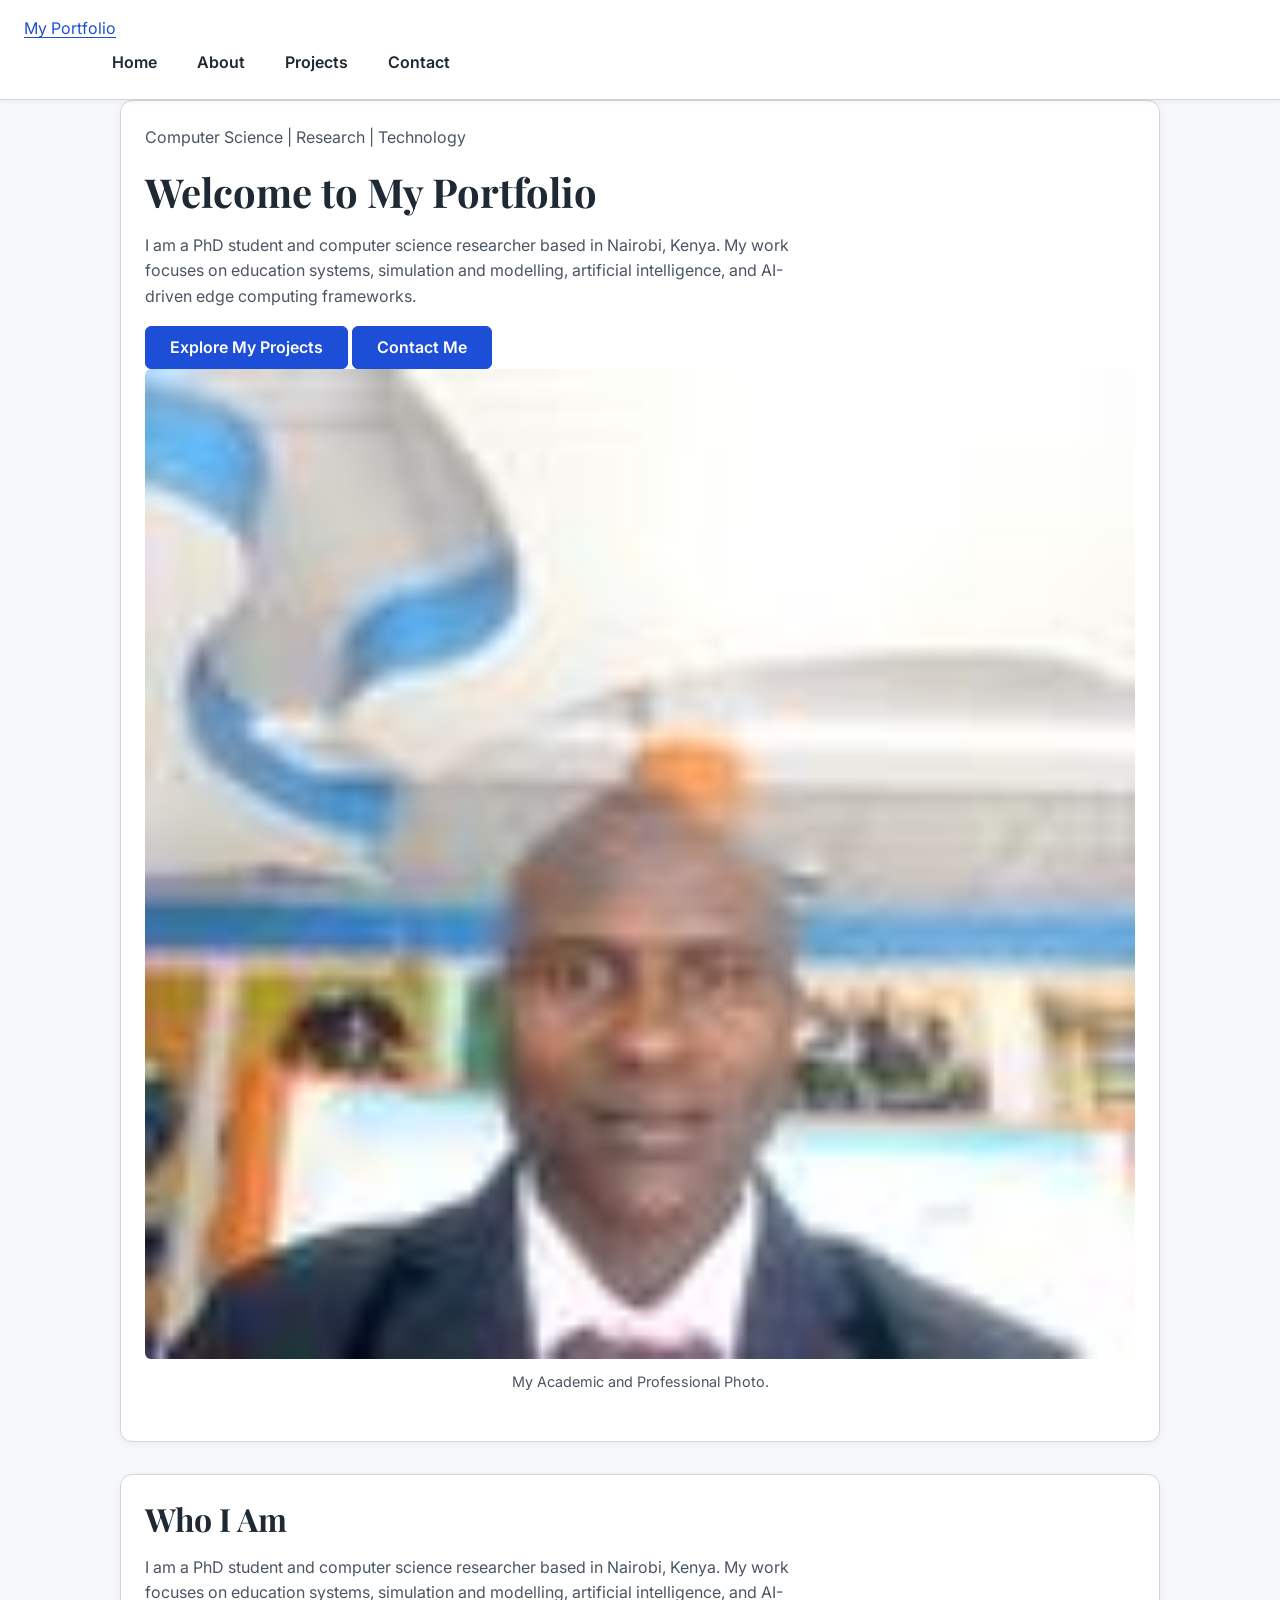
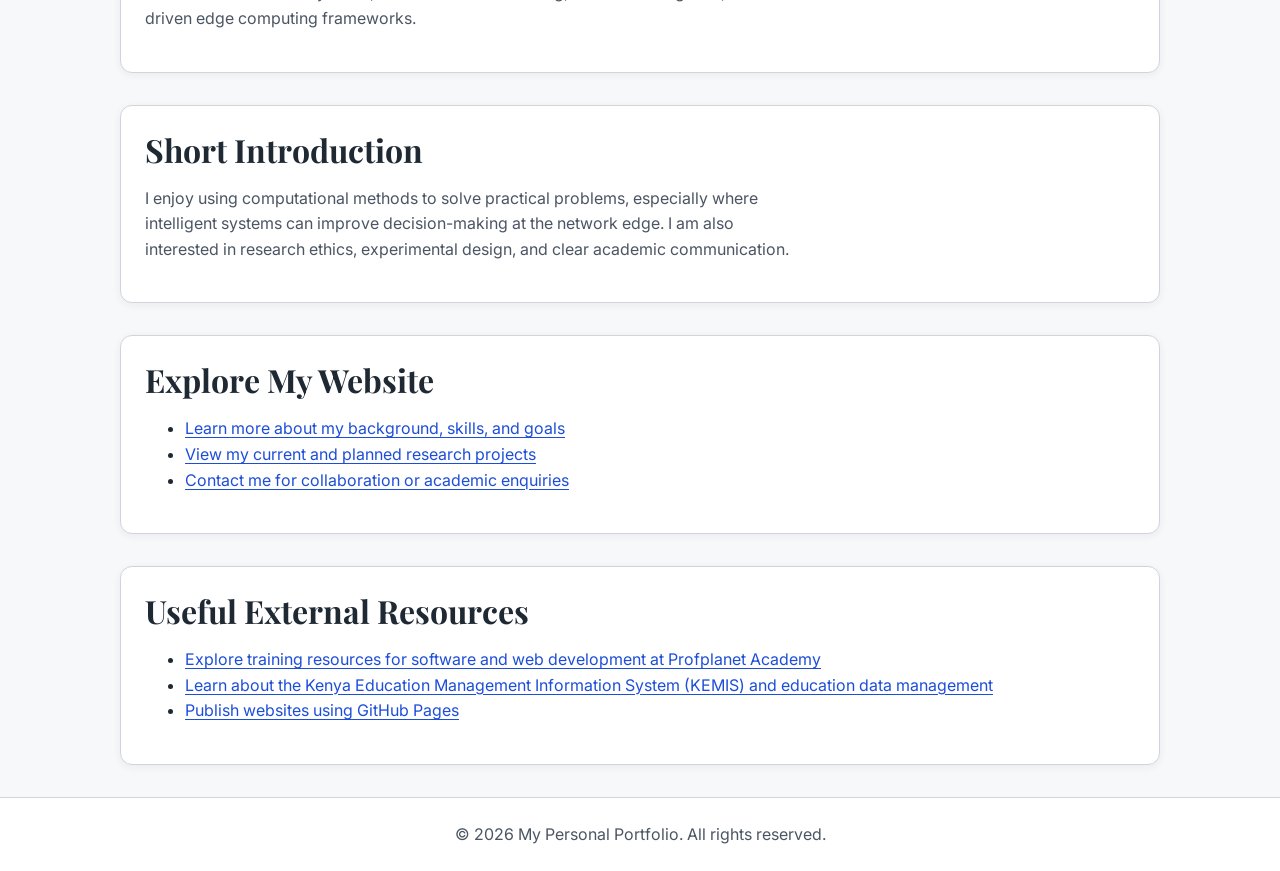
==== commit 86e2296c: "Update responsive homepage layout" ====
--- a/index.html
+++ b/index.html
@@ -1,162 +1,184 @@
-```html
-<!doctype html>
+<!DOCTYPE html>
 <html lang="en">
-  <head>
-    <meta charset="UTF-8" />
+<head>
+  <meta charset="UTF-8">
+  <meta name="viewport" content="width=device-width, initial-scale=1.0">
 
-    <meta name="viewport" content="width=device-width, initial-scale=1.0" />
+  <meta
+    name="description"
+    content="Personal portfolio of a computer science researcher interested in education systems, edge computing, simulation, and modelling."
+  >
 
-    <meta
-      name="description"
-      content="Personal portfolio of a computer science researcher interested in education systems, edge computing, simulation, and modelling."
-    />
+  <title>Home | My Personal Portfolio</title>
 
-    <title>Home | My Personal Portfolio</title>
+  <!-- Google Fonts -->
+  <link rel="preconnect" href="https://fonts.googleapis.com">
+  <link rel="preconnect" href="https://fonts.gstatic.com" crossorigin>
+  <link
+    href="https://fonts.googleapis.com/css2?family=Inter:ital,opsz,wght@0,14..32,100..900;1,14..32,100..900&family=Playfair+Display:ital,wght@0,400..900;1,400..900&display=swap"
+    rel="stylesheet"
+  >
 
-    <!-- Google Fonts: Inter and Playfair Display -->
-    <link rel="preconnect" href="https://fonts.googleapis.com" />
-    <link rel="preconnect" href="https://fonts.gstatic.com" crossorigin />
+  <link rel="stylesheet" href="css/styles.css">
+</head>
 
-    <link
-      href="https://fonts.googleapis.com/css2?family=Inter:ital,opsz,wght@0,14..32,100..900;1,14..32,100..900&family=Playfair+Display:ital,wght@0,400..900;1,400..900&display=swap"
-      rel="stylesheet"
-    />
+<body>
 
-    <!-- Main Stylesheet -->
-    <link rel="stylesheet" href="css/styles.css" />
-  </head>
+  <header class="site-header">
+    <div class="header-inner">
+      <a class="site-logo" href="index.html">My Portfolio</a>
 
-  <body>
-    <!-- Header and Navigation -->
-    <header>
       <nav aria-label="Main navigation">
-        <ul>
-          <li>
-            <a href="index.html" aria-current="page">Home</a>
-          </li>
-
-          <li>
-            <a href="about.html">About</a>
-          </li>
-
-          <li>
-            <a href="projects.html">Projects</a>
-          </li>
-
-          <li>
-            <a href="contact.html">Contact</a>
-          </li>
+        <ul class="nav-list">
+          <li><a href="index.html" aria-current="page">Home</a></li>
+          <li><a href="about.html">About</a></li>
+          <li><a href="projects.html">Projects</a></li>
+          <li><a href="contact.html">Contact</a></li>
         </ul>
       </nav>
-    </header>
+    </div>
+  </header>
 
-    <!-- Main Content -->
-    <main>
-      <h1>Welcome to My Portfolio</h1>
+  <main class="container">
 
-      <!-- Profile Image -->
-      <figure>
+    <!-- Homepage Hero -->
+    <section class="hero" aria-labelledby="hero-heading">
+
+      <div class="hero-content">
+        <p class="eyebrow">Computer Science | Research | Technology</p>
+
+        <h1 id="hero-heading">Welcome to My Portfolio</h1>
+
+        <p class="hero-intro">
+          I am a PhD student and computer science researcher based in
+          Nairobi, Kenya. My work focuses on education systems,
+          simulation and modelling, artificial intelligence, and
+          AI-driven edge computing frameworks.
+        </p>
+
+        <div class="hero-actions">
+          <a class="button" href="projects.html">Explore My Projects</a>
+          <a class="button button-outline" href="contact.html">
+            Contact Me
+          </a>
+        </div>
+      </div>
+
+      <figure class="hero-image">
         <img
           src="images/Profile.jpg"
-          alt="Portrait of a computer science researcher working at a desk with a laptop"
-          width="1200" 
-          height="800">
-
+          alt="Portrait of a computer science researcher"
+          width="1200"
+          fetchpriority="high"
+        >
         <figcaption>My Academic and Professional Photo.</figcaption>
       </figure>
 
-      <!-- Introduction -->
-      <section aria-labelledby="who-i-am-heading">
-        <h2 id="who-i-am-heading">Who I Am</h2>
+    </section>
 
-        <p>
-          I am a PhD student and computer science researcher based in Nairobi,
-          Kenya. My work focuses on education systems, simulation and modelling,
-          artificial intelligence, and AI-driven edge computing frameworks.
-        </p>
-      </section>
+    <!-- Who I Am -->
+    <section class="content-section" aria-labelledby="who-heading">
 
-      <!-- Short Introduction -->
-      <section aria-labelledby="introduction-heading">
-        <h2 id="introduction-heading">Short Introduction</h2>
+      <h2 id="who-heading">Who I Am</h2>
 
-        <p>
-          I enjoy using computational methods to solve practical problems,
-          especially where intelligent systems can improve decision-making at
-          the network edge. I am also interested in research ethics,
-          experimental design, and clear academic communication.
-        </p>
-      </section>
+      <p>
+        I am a PhD student and computer science researcher based in
+        Nairobi, Kenya. My work focuses on education systems,
+        simulation and modelling, artificial intelligence, and
+        AI-driven edge computing frameworks.
+      </p>
 
-      <!-- Website Navigation -->
-      <section aria-labelledby="explore-heading">
-        <h2 id="explore-heading">Explore My Website</h2>
+    </section>
 
-        <ul>
-          <li>
-            <a href="about.html">
-              Learn more about my background, skills, and goals
-            </a>
-          </li>
+    <!-- Short Introduction -->
+    <section class="content-section" aria-labelledby="intro-heading">
 
-          <li>
-            <a href="projects.html">
-              View my current and planned research projects
-            </a>
-          </li>
+      <h2 id="intro-heading">Short Introduction</h2>
 
-          <li>
-            <a href="contact.html">
-              Contact me for collaboration or academic enquiries
-            </a>
-          </li>
-        </ul>
-      </section>
+      <p>
+        I enjoy using computational methods to solve practical problems,
+        especially where intelligent systems can improve decision-making
+        at the network edge. I am also interested in research ethics,
+        experimental design, and clear academic communication.
+      </p>
 
-      <!-- External Resources -->
-      <section aria-labelledby="resources-heading">
-        <h2 id="resources-heading">Useful External Resources</h2>
+    </section>
 
-        <ul>
-          <li>
-            <a
-              href="https://www.profplanetacademy.com"
-              target="_blank"
-              rel="noopener noreferrer"
-            >
-              Explore training resources for software and web development at
-              Profplanet Academy
-            </a>
-          </li>
+    <!-- Website Navigation -->
+    <section class="content-section" aria-labelledby="explore-heading">
 
-          <li>
-            <a
-              href="http://kemis.go.ke"
-              target="_blank"
-              rel="noopener noreferrer"
-            >
-              Learn about the Kenya Education Management Information System
-              (KEMIS) and its role in education data capture for decision-making
-            </a>
-          </li>
+      <h2 id="explore-heading">Explore My Website</h2>
 
-          <li>
-            <a
-              href="https://pages.github.com/"
-              target="_blank"
-              rel="noopener noreferrer"
-            >
-              Publish websites using GitHub Pages
-            </a>
-          </li>
-        </ul>
-      </section>
-    </main>
+      <ul class="resource-list">
+        <li>
+          <a href="about.html">
+            Learn more about my background, skills, and goals
+          </a>
+        </li>
 
-    <!-- Footer -->
-    <footer>
-      <p>&copy; 2026 My Personal Portfolio. All rights reserved.</p>
-    </footer>
-  </body>
+        <li>
+          <a href="projects.html">
+            View my current and planned research projects
+          </a>
+        </li>
+
+        <li>
+          <a href="contact.html">
+            Contact me for collaboration or academic enquiries
+          </a>
+        </li>
+      </ul>
+
+    </section>
+
+    <!-- External Resources -->
+    <section class="content-section" aria-labelledby="resources-heading">
+
+      <h2 id="resources-heading">Useful External Resources</h2>
+
+      <ul class="resource-list">
+
+        <li>
+          <a
+            href="https://www.profplanetacademy.com"
+            target="_blank"
+            rel="noopener noreferrer"
+          >
+            Explore training resources for software and web development
+            at Profplanet Academy
+          </a>
+        </li>
+
+        <li>
+          <a
+            href="http://kemis.go.ke"
+            target="_blank"
+            rel="noopener noreferrer"
+          >
+            Learn about the Kenya Education Management Information System
+            (KEMIS) and education data management
+          </a>
+        </li>
+
+        <li>
+          <a
+            href="https://pages.github.com/"
+            target="_blank"
+            rel="noopener noreferrer"
+          >
+            Publish websites using GitHub Pages
+          </a>
+        </li>
+
+      </ul>
+
+    </section>
+
+  </main>
+
+  <footer class="site-footer">
+    <p>&copy; 2026 My Personal Portfolio. All rights reserved.</p>
+  </footer>
+
+</body>
 </html>
-```
